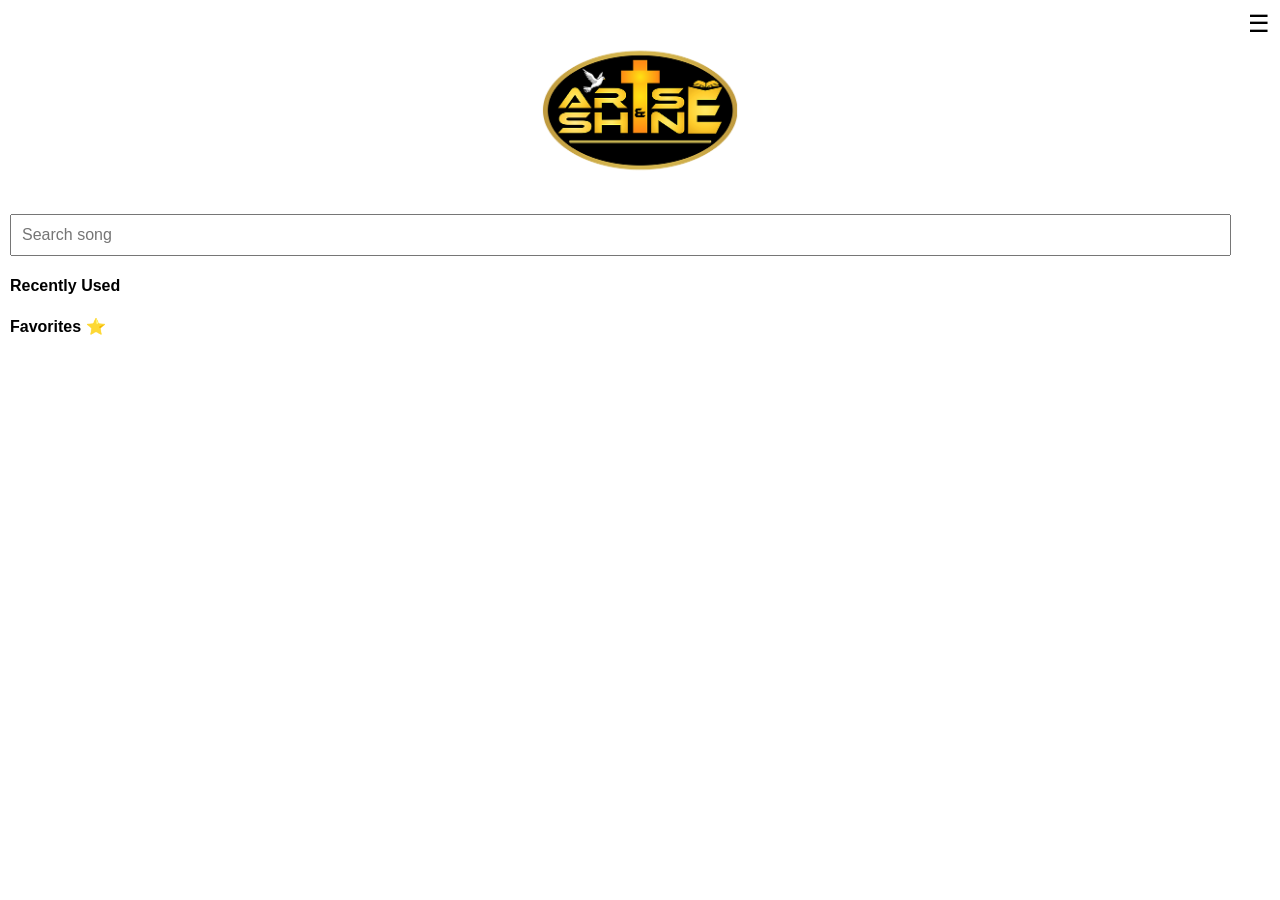
==== index.html @ 5b66942a "index.html" ====
<!DOCTYPE html>
<html>
<head>
<meta name="viewport" content="width=device-width">
<title>Songs</title>
<link rel="stylesheet" href="style.css">
</head>
<body onload="loadSongs()">

<header>
<img class="church-logo"
src="https://richcodz-cloud.github.io/church-lyrics/Arise%20&%20Shine%20Logo%20.png">

<div class="menu">☰
<div class="menu-box">
<button onclick="toggleTheme()">Theme</button>
<button onclick="exportSongs()">Backup</button>
<button onclick="importSongs()">Restore</button>
<button onclick="location.href='change-password.html'">Change Password</button>
<button onclick="logout()">Logout</button>
</div>
</div>
</header>

<input id="search" placeholder="Search song" onkeyup="searchSong()">
<button id="addBtn" onclick="addSong()">+ Add</button>

<h4>Recently Used</h4>
<ul id="recentList"></ul>

<h4>Favorites ⭐</h4>
<ul id="favList"></ul>

<ul id="list"></ul>

<input type="file" id="fileInput" hidden>

<script src="script.js"></script>
</body>
</html>
---- style.css ----
body{margin:0;padding:10px;font-family:Arial}
.dark{background:#111;color:#fff}
header{text-align:center}
.church-logo{max-width:200px;width:60%}

.login-box{max-width:300px;margin:auto}
.login-box input{width:100%;padding:10px}
.login-buttons{display:flex;gap:10px}
.login-buttons button{flex:1}

#search{width:95%;padding:10px;font-size:16px}
#addBtn{display:none}

ul{padding:0}
li{list-style:none;padding:10px;border-bottom:1px solid #ccc;font-weight:bold}
.dark li{border-color:#444}

.lyrics{
height:100vh;
display:flex;
flex-direction:column;
justify-content:center;
align-items:center;
text-align:center;
font-weight:bold;
white-space:pre-wrap;
color:black;
}
.dark .lyrics{color:white}

.menu{position:fixed;top:10px;right:10px;font-size:24px}
.menu-box{display:none;position:absolute;right:0;background:#444}
.menu:hover .menu-box{display:block}
.menu-box button{display:block;width:100%;color:white;background:none;border:none;padding:10px}
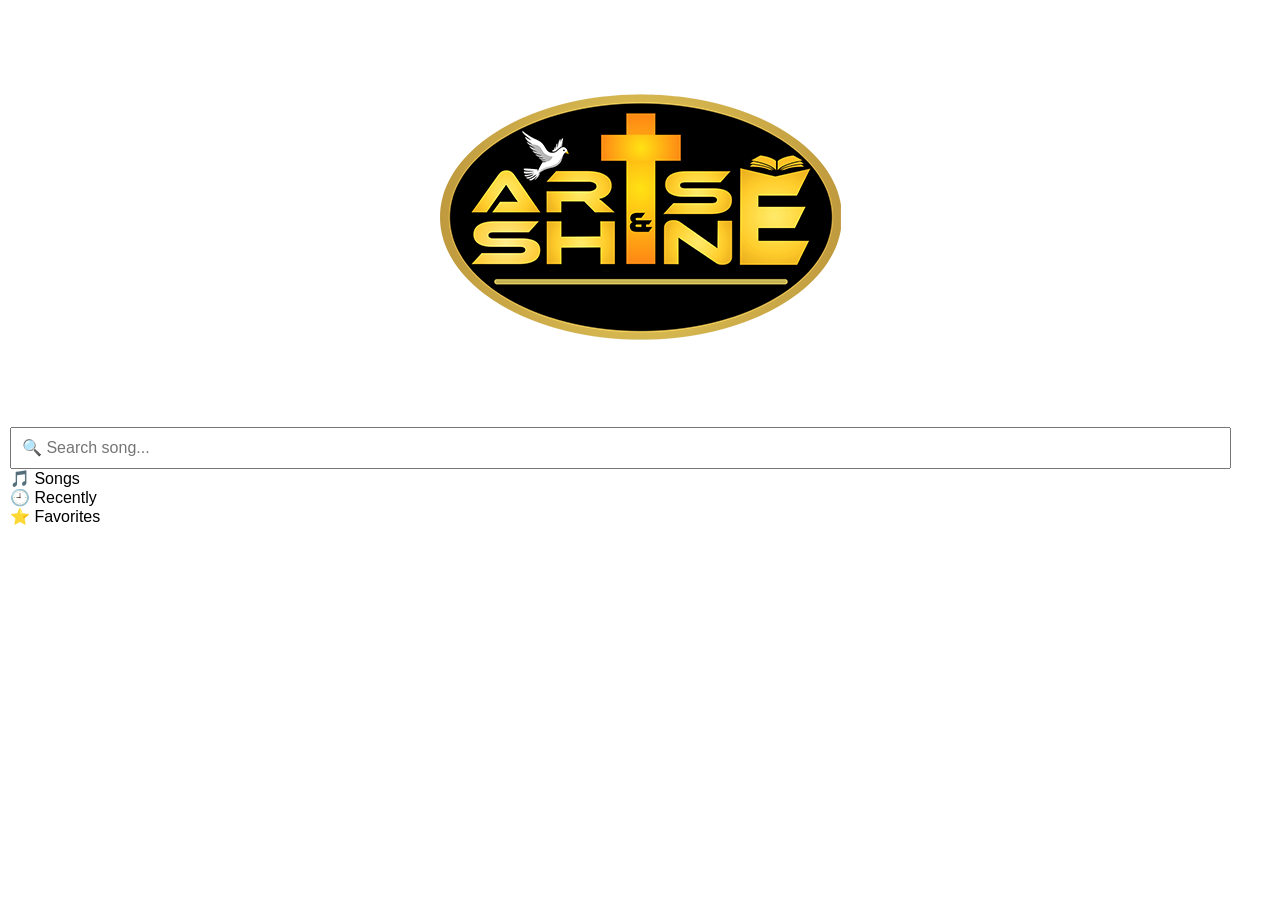
==== commit 8aea3451: "index.html" ====
--- a/index.html
+++ b/index.html
@@ -1,39 +1,31 @@
 <!DOCTYPE html>
 <html>
 <head>
-<meta name="viewport" content="width=device-width">
-<title>Songs</title>
-<link rel="stylesheet" href="style.css">
+  <title>Church Songs</title>
+  <link rel="stylesheet" href="style.css">
 </head>
-<body onload="loadSongs()">
+<body onload="init()">
 
 <header>
-<img class="church-logo"
-src="https://richcodz-cloud.github.io/church-lyrics/Arise%20&%20Shine%20Logo%20.png">
-
-<div class="menu">☰
-<div class="menu-box">
-<button onclick="toggleTheme()">Theme</button>
-<button onclick="exportSongs()">Backup</button>
-<button onclick="importSongs()">Restore</button>
-<button onclick="location.href='change-password.html'">Change Password</button>
-<button onclick="logout()">Logout</button>
-</div>
-</div>
+  <img src="https://richcodz-cloud.github.io/church-lyrics/Arise%20&%20Shine%20Logo%20.png">
 </header>
 
-<input id="search" placeholder="Search song" onkeyup="searchSong()">
-<button id="addBtn" onclick="addSong()">+ Add</button>
+<input id="search" class="search-box" placeholder="🔍 Search song..." onkeyup="searchSongs()">
 
-<h4>Recently Used</h4>
-<ul id="recentList"></ul>
+<!-- TAB BAR -->
+<div class="tab-bar">
+  <div class="tab active" onclick="showTab('songs',this)">🎵 Songs</div>
+  <div class="tab" onclick="showTab('recent',this)">🕘 Recently</div>
+  <div class="tab" onclick="showTab('fav',this)">⭐ Favorites</div>
+</div>
 
-<h4>Favorites ⭐</h4>
-<ul id="favList"></ul>
+<div class="content-area">
+  <div id="songsTab"></div>
+  <div id="recentTab" class="hidden"></div>
+  <div id="favTab" class="hidden"></div>
+</div>
 
-<ul id="list"></ul>
-
-<input type="file" id="fileInput" hidden>
+<a href="add-song.html" id="addBtn" class="floating-btn">➕</a>
 
 <script src="script.js"></script>
 </body>
--- a/style.css
+++ b/style.css
@@ -6,7 +6,6 @@
 .login-box{max-width:300px;margin:auto}
 .login-box input{width:100%;padding:10px}
 .login-buttons{display:flex;gap:10px}
-.login-buttons button{flex:1}
 
 #search{width:95%;padding:10px;font-size:16px}
 #addBtn{display:none}
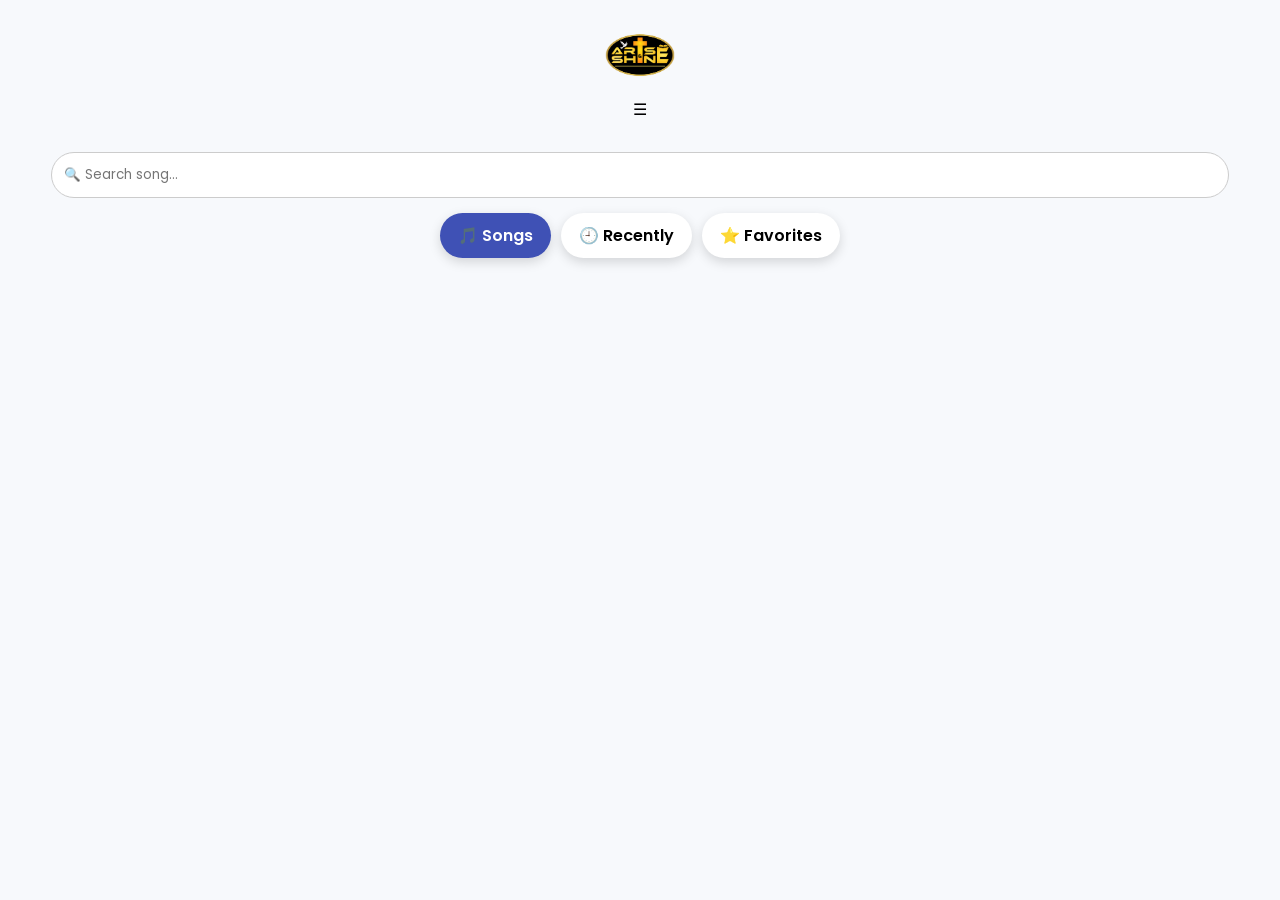
==== commit 3fc6d714: "index.html" ====
--- a/index.html
+++ b/index.html
@@ -8,6 +8,14 @@
 
 <header>
   <img src="https://richcodz-cloud.github.io/church-lyrics/Arise%20&%20Shine%20Logo%20.png">
+  <div class="menu-btn" onclick="toggleMenu()">☰</div>
+  <div id="menu" class="menu hidden">
+    <div onclick="goHome()">🏠 Home</div>
+    <div onclick="switchLogin()">🔁 Switch Login</div>
+    <div onclick="logout()">🚪 Logout</div>
+    <hr>
+    <div onclick="alert('Future feature')">✨ Additional Feature</div>
+  </div>
 </header>
 
 <input id="search" class="search-box" placeholder="🔍 Search song..." onkeyup="searchSongs()">
--- a/style.css
+++ b/style.css
@@ -1,33 +1,98 @@
-body{margin:0;padding:10px;font-family:Arial}
-.dark{background:#111;color:#fff}
-header{text-align:center}
-.church-logo{max-width:200px;width:60%}
+@import url('https://fonts.googleapis.com/css2?family=Poppins:wght@400;600&display=swap');
+*{font-family:Poppins}
 
-.login-box{max-width:300px;margin:auto}
-.login-box input{width:100%;padding:10px}
-.login-buttons{display:flex;gap:10px}
+body{margin:0;background:#f7f9fc}
+header{text-align:center;padding:20px}
+header img{height:70px}
 
-#search{width:95%;padding:10px;font-size:16px}
-#addBtn{display:none}
+.search-box{
+  width:90%;
+  margin:10px auto;
+  display:block;
+  padding:12px;
+  border-radius:25px;
+  border:1px solid #ccc;
+}
 
-ul{padding:0}
-li{list-style:none;padding:10px;border-bottom:1px solid #ccc;font-weight:bold}
-.dark li{border-color:#444}
+.tab-bar{
+  display:flex;
+  justify-content:center;
+  gap:10px;
+  margin:15px;
+}
+.tab{
+  padding:10px 18px;
+  border-radius:25px;
+  background:#fff;
+  font-weight:600;
+  cursor:pointer;
+  box-shadow:0 4px 12px rgba(0,0,0,.15)
+}
+.tab.active,.tab:hover{
+  background:#3f51b5;
+  color:white;
+}
 
-.lyrics{
-height:100vh;
-display:flex;
-flex-direction:column;
-justify-content:center;
-align-items:center;
-text-align:center;
-font-weight:bold;
-white-space:pre-wrap;
-color:black;
+.content-area{max-width:900px;margin:auto}
+
+.category-title{
+  background:linear-gradient(135deg,#3f51b5,#7c3aed);
+  color:white;
+  padding:14px;
+  margin:12px;
+  border-radius:14px;
+  text-align:center;
+  font-weight:600;
 }
-.dark .lyrics{color:white}
 
-.menu{position:fixed;top:10px;right:10px;font-size:24px}
-.menu-box{display:none;position:absolute;right:0;background:#444}
-.menu:hover .menu-box{display:block}
-.menu-box button{display:block;width:100%;color:white;background:none;border:none;padding:10px}
+.song-item{
+  background:white;
+  margin:10px 12px;
+  padding:14px;
+  border-radius:12px;
+  text-align:center;
+  font-weight:600;
+  cursor:pointer;
+  box-shadow:0 6px 16px rgba(0,0,0,.15)
+}
+
+.hidden{display:none}
+
+.login-box,.form-box,.lyrics{
+  background:white;
+  margin:20px auto;
+  padding:25px;
+  max-width:400px;
+  border-radius:18px;
+  box-shadow:0 10px 30px rgba(0,0,0,.15)
+}
+
+.login-actions{display:flex;gap:10px}
+button{
+  flex:1;
+  padding:12px;
+  border:none;
+  border-radius:10px;
+  background:#3f51b5;
+  color:white;
+  font-weight:600
+}
+
+.lyrics-wrapper{padding:20px}
+.lyrics pre{
+  font-size:clamp(18px,4vw,32px);
+  font-weight:700;
+  line-height:1.4
+}
+
+.floating-btn{
+  position:fixed;
+  right:20px;
+  bottom:20px;
+  background:#3f51b5;
+  color:white;
+  padding:16px;
+  border-radius:50%;
+  text-decoration:none;
+  font-size:20px
+}
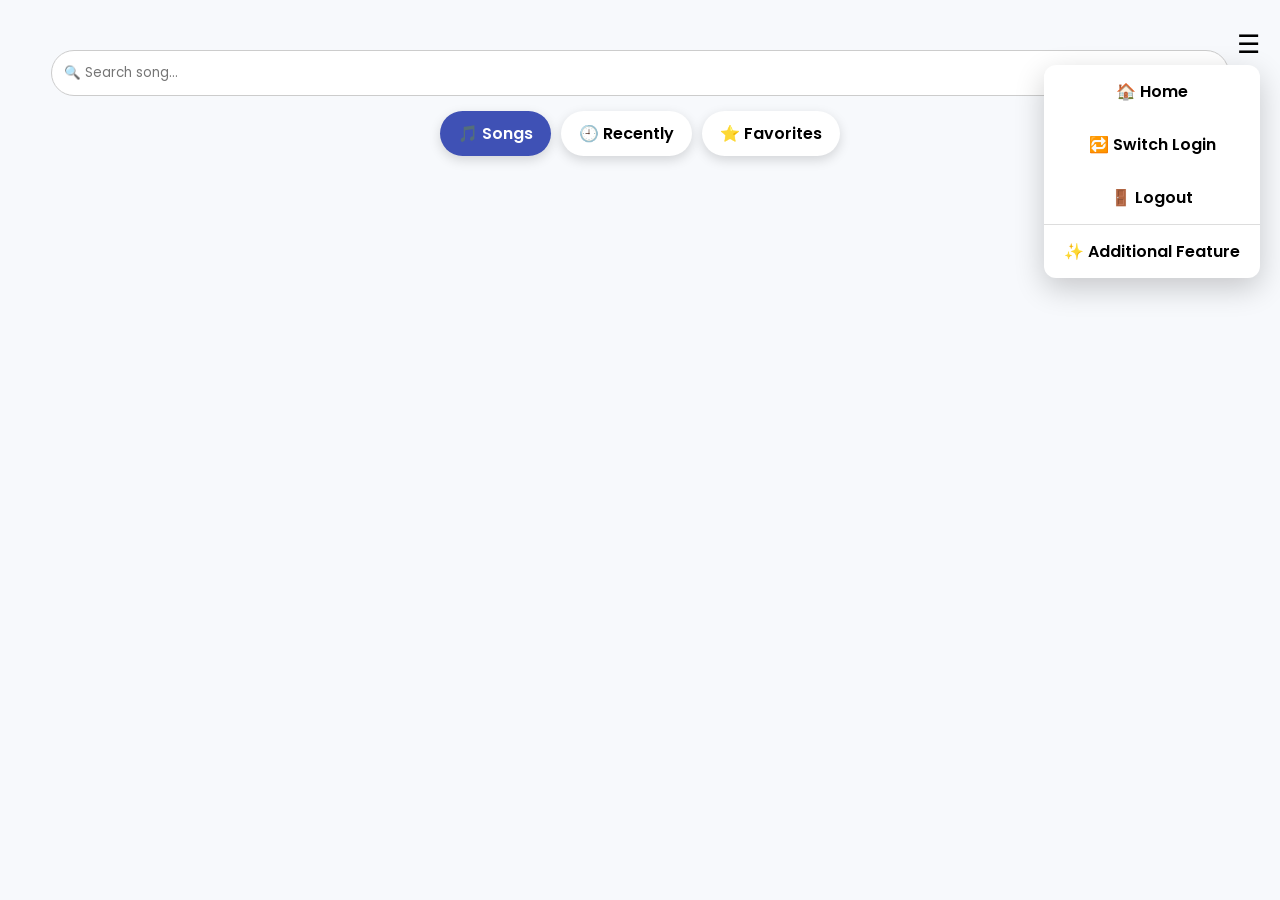
==== commit ddc42588: "index.html" ====
--- a/index.html
+++ b/index.html
@@ -7,11 +7,10 @@
 <body onload="init()">
 
 <header>
-  <img src="https://richcodz-cloud.github.io/church-lyrics/Arise%20&%20Shine%20Logo%20.png">
   <div class="menu-btn" onclick="toggleMenu()">☰</div>
   <div id="menu" class="menu hidden">
     <div onclick="goHome()">🏠 Home</div>
-    <div onclick="switchLogin()">🔁 Switch Login</div>
+    <div id="switchLogin" onclick="switchLogin()">🔁 Switch Login</div>
     <div onclick="logout()">🚪 Logout</div>
     <hr>
     <div onclick="alert('Future feature')">✨ Additional Feature</div>
@@ -20,7 +19,6 @@
 
 <input id="search" class="search-box" placeholder="🔍 Search song..." onkeyup="searchSongs()">
 
-<!-- TAB BAR -->
 <div class="tab-bar">
   <div class="tab active" onclick="showTab('songs',this)">🎵 Songs</div>
   <div class="tab" onclick="showTab('recent',this)">🕘 Recently</div>
--- a/style.css
+++ b/style.css
@@ -2,97 +2,35 @@
 *{font-family:Poppins}
 
 body{margin:0;background:#f7f9fc}
-header{text-align:center;padding:20px}
+header{text-align:center;padding:20px;position:relative}
 header img{height:70px}
 
-.search-box{
-  width:90%;
-  margin:10px auto;
-  display:block;
-  padding:12px;
-  border-radius:25px;
-  border:1px solid #ccc;
-}
+.menu-btn{position:absolute;right:20px;top:25px;font-size:26px;cursor:pointer}
+.menu{position:absolute;right:20px;top:65px;background:white;border-radius:12px;box-shadow:0 10px 30px rgba(0,0,0,.2);overflow:hidden;z-index:1000;}
+.menu div{padding:14px 20px;font-weight:600;cursor:pointer;}
+.menu div:hover{background:#3f51b5;color:white}
+.menu hr{margin:0;border:0;border-top:1px solid #ddd}
 
-.tab-bar{
-  display:flex;
-  justify-content:center;
-  gap:10px;
-  margin:15px;
-}
-.tab{
-  padding:10px 18px;
-  border-radius:25px;
-  background:#fff;
-  font-weight:600;
-  cursor:pointer;
-  box-shadow:0 4px 12px rgba(0,0,0,.15)
-}
-.tab.active,.tab:hover{
-  background:#3f51b5;
-  color:white;
-}
+.search-box{width:90%;margin:10px auto;display:block;padding:12px;border-radius:25px;border:1px solid #ccc}
 
+.tab-bar{display:flex;justify-content:center;gap:10px;margin:15px}
+.tab{padding:10px 18px;border-radius:25px;background:#fff;font-weight:600;cursor:pointer;box-shadow:0 4px 12px rgba(0,0,0,.15)}
+.tab.active,.tab:hover{background:#3f51b5;color:white}
 .content-area{max-width:900px;margin:auto}
 
-.category-title{
-  background:linear-gradient(135deg,#3f51b5,#7c3aed);
-  color:white;
-  padding:14px;
-  margin:12px;
-  border-radius:14px;
-  text-align:center;
-  font-weight:600;
-}
+.category-title{background:linear-gradient(135deg,#3f51b5,#7c3aed);color:white;padding:14px;margin:12px;border-radius:14px;text-align:center;font-weight:600}
+.song-item{background:white;margin:10px 12px;padding:14px;border-radius:12px;text-align:center;font-weight:600;cursor:pointer;box-shadow:0 6px 16px rgba(0,0,0,.15)}
+.song-item:hover{background:#3f51b5;color:white}
 
-.song-item{
-  background:white;
-  margin:10px 12px;
-  padding:14px;
-  border-radius:12px;
-  text-align:center;
-  font-weight:600;
-  cursor:pointer;
-  box-shadow:0 6px 16px rgba(0,0,0,.15)
-}
+.admin-actions{margin-top:8px;display:flex;justify-content:center;gap:10px}
+.admin-actions button{padding:6px 10px;font-size:14px;border-radius:6px;background:#ef4444;color:white}
+.admin-actions button:first-child{background:#10b981}
 
-.hidden{display:none}
-
-.login-box,.form-box,.lyrics{
-  background:white;
-  margin:20px auto;
-  padding:25px;
-  max-width:400px;
-  border-radius:18px;
-  box-shadow:0 10px 30px rgba(0,0,0,.15)
-}
-
+.login-box,.form-box,.lyrics{background:white;margin:20px auto;padding:25px;max-width:400px;border-radius:18px;box-shadow:0 10px 30px rgba(0,0,0,.15)}
 .login-actions{display:flex;gap:10px}
-button{
-  flex:1;
-  padding:12px;
-  border:none;
-  border-radius:10px;
-  background:#3f51b5;
-  color:white;
-  font-weight:600
-}
+button{flex:1;padding:12px;border:none;border-radius:10px;background:#3f51b5;color:white;font-weight:600}
 
 .lyrics-wrapper{padding:20px}
-.lyrics pre{
-  font-size:clamp(18px,4vw,32px);
-  font-weight:700;
-  line-height:1.4
-}
+.lyrics pre{font-size:clamp(18px,4vw,32px);font-weight:700;line-height:1.4}
 
-.floating-btn{
-  position:fixed;
-  right:20px;
-  bottom:20px;
-  background:#3f51b5;
-  color:white;
-  padding:16px;
-  border-radius:50%;
-  text-decoration:none;
-  font-size:20px
-}
+.floating-btn{position:fixed;right:20px;bottom:20px;background:#3f51b5;color:white;padding:16px;border-radius:50%;text-decoration:none;font-size:20px}
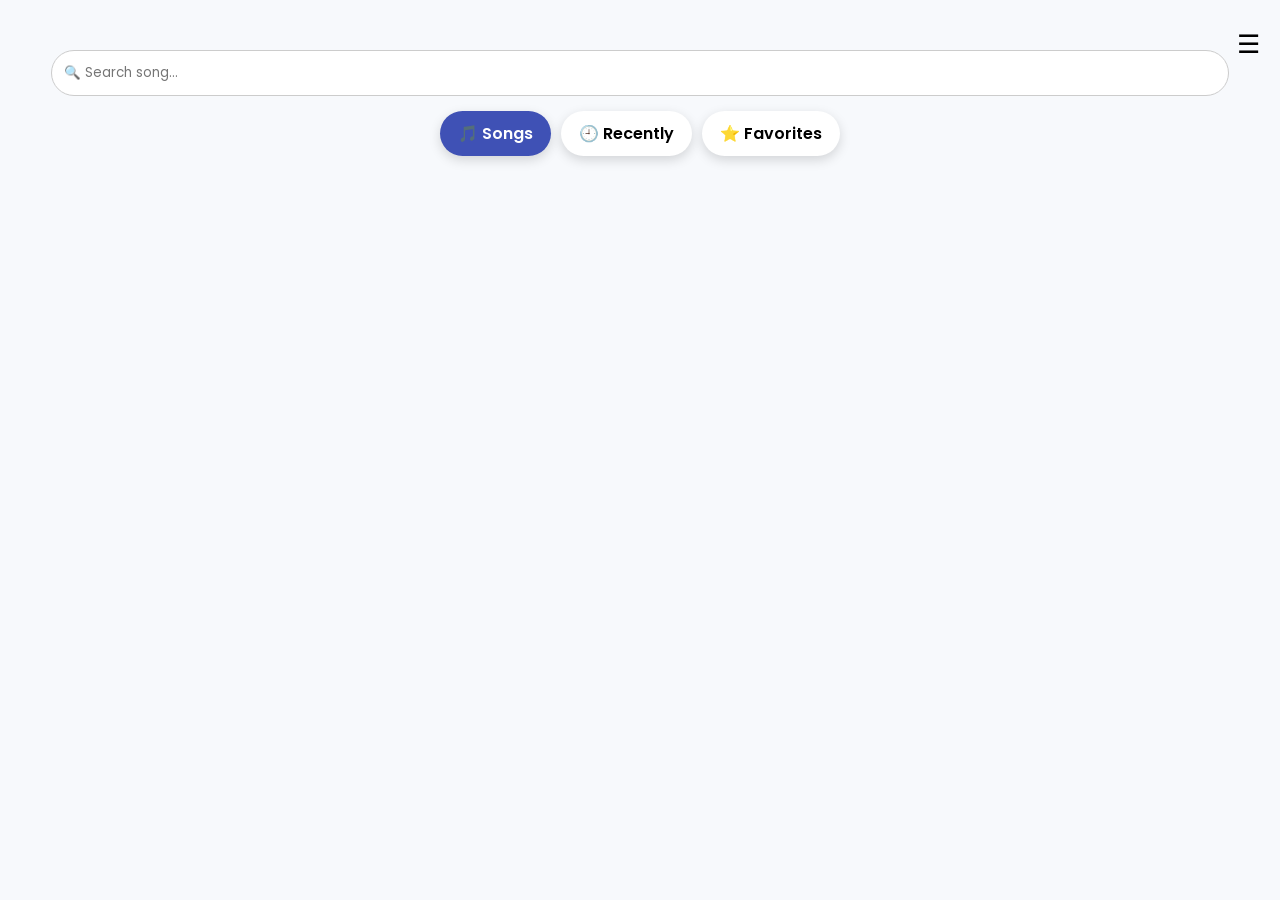
==== commit 26151048: "index.html" ====
--- a/index.html
+++ b/index.html
@@ -31,8 +31,9 @@
   <div id="favTab" class="hidden"></div>
 </div>
 
-<a href="add-song.html" id="addBtn" class="floating-btn">➕</a>
+<a href="add-song.html" id="addBtn" class="floating-btn">➕show</a>
 
 <script src="script.js"></script>
 </body>
 </html>
+
--- a/style.css
+++ b/style.css
@@ -3,13 +3,14 @@
 
 body{margin:0;background:#f7f9fc}
 header{text-align:center;padding:20px;position:relative}
-header img{height:70px}
 
+/* menu button + dropdown */
 .menu-btn{position:absolute;right:20px;top:25px;font-size:26px;cursor:pointer}
-.menu{position:absolute;right:20px;top:65px;background:white;border-radius:12px;box-shadow:0 10px 30px rgba(0,0,0,.2);overflow:hidden;z-index:1000;}
+.menu{position:absolute;right:20px;top:65px;background:white;border-radius:12px;box-shadow:0 10px 30px rgba(0,0,0,.2);overflow:hidden;z-index:1000;transition:0.3s ease-in-out;}
 .menu div{padding:14px 20px;font-weight:600;cursor:pointer;}
 .menu div:hover{background:#3f51b5;color:white}
 .menu hr{margin:0;border:0;border-top:1px solid #ddd}
+.hidden{display:none;}
 
 .search-box{width:90%;margin:10px auto;display:block;padding:12px;border-radius:25px;border:1px solid #ccc}
 
@@ -23,13 +24,23 @@
 .song-item:hover{background:#3f51b5;color:white}
 
 .admin-actions{margin-top:8px;display:flex;justify-content:center;gap:10px}
-.admin-actions button{padding:6px 10px;font-size:14px;border-radius:6px;background:#ef4444;color:white}
-.admin-actions button:first-child{background:#10b981}
+.admin-actions button{padding:6px 10px;font-size:14px;border-radius:6px;color:white;border:none}
+.admin-actions button:first-child{background:#10b981} 
+.admin-actions button:last-child{background:#ef4444}
 
 .login-box,.form-box,.lyrics{background:white;margin:20px auto;padding:25px;max-width:400px;border-radius:18px;box-shadow:0 10px 30px rgba(0,0,0,.15)}
 .login-actions{display:flex;gap:10px}
 button{flex:1;padding:12px;border:none;border-radius:10px;background:#3f51b5;color:white;font-weight:600}
 
+.login-box input[type="password"]{
+  width:100%;
+  box-sizing:border-box;
+  padding:12px;
+  font-size:16px;
+  border-radius:10px;
+  border:1px solid #ccc;
+}
+
 .lyrics-wrapper{padding:20px}
 .lyrics pre{font-size:clamp(18px,4vw,32px);font-weight:700;line-height:1.4}
 
